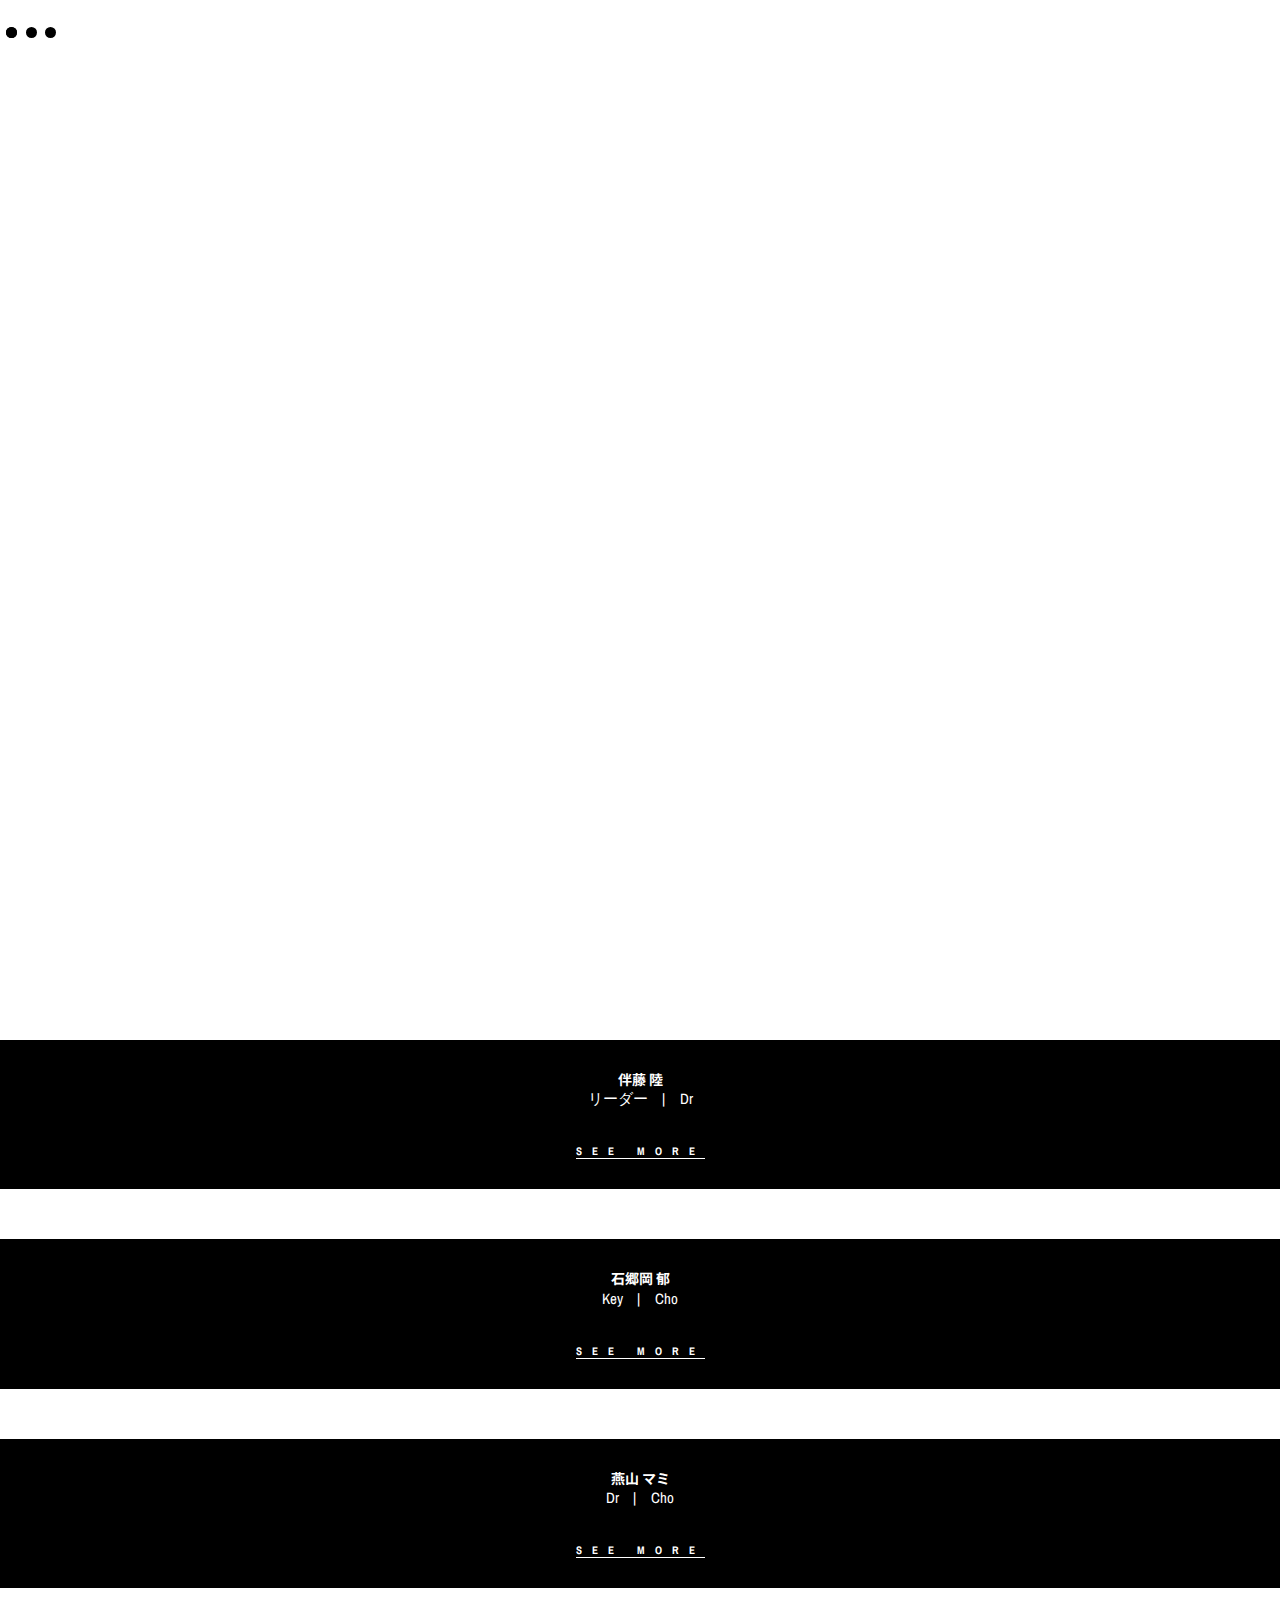
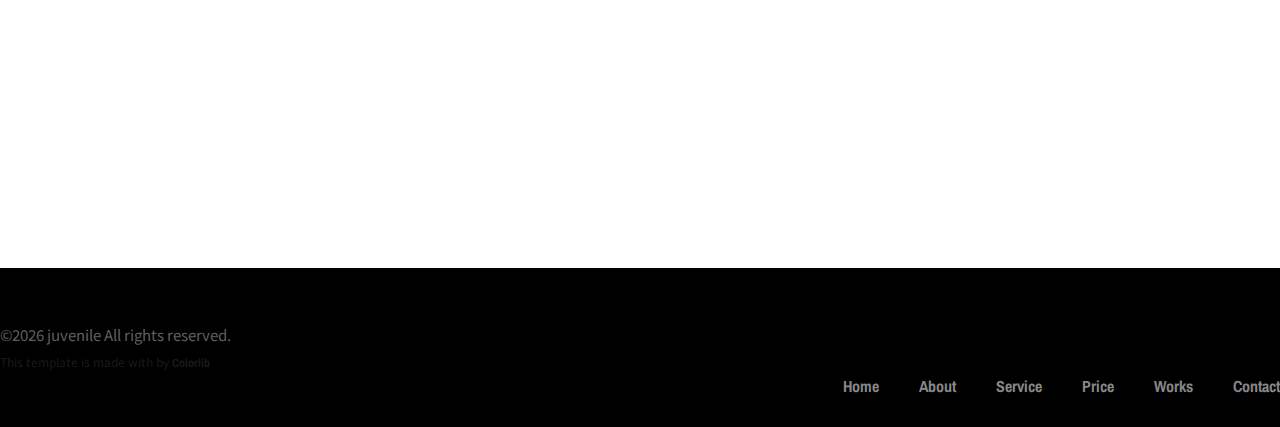
==== about.html @ bd886b93 "Add files via upload" ====
<!DOCTYPE html>
<html lang="en">

<head>
    <meta charset="UTF-8">
    <meta name="description" content="">
    <meta http-equiv="X-UA-Compatible" content="IE=edge">
    <meta name="viewport" content="width=device-width, initial-scale=1, shrink-to-fit=no">
    <!-- The above 4 meta tags *must* come first in the head; any other head content must come *after* these tags -->

    <!-- Title -->
    <title>juvenile - Recording support team</title>

    <!-- Favicon -->
    <link rel="icon" href="img/core-img/favicon.ico">

    <!-- Stylesheet -->
    <link rel="stylesheet" href="style.css">

</head>

<body>
    <!-- Preloader -->
    <div class="preloader d-flex align-items-center justify-content-center">
        <div class="lds-ellipsis">
            <div></div>
            <div></div>
            <div></div>
            <div></div>
        </div>
    </div>

    <!-- ##### Header Area Start ##### -->
    <header class="header-area">
        <!-- Navbar Area -->
        <div class="oneMusic-main-menu">
            <div class="classy-nav-container breakpoint-off">
                <div class="container">
                    <!-- Menu -->
                    <nav class="classy-navbar justify-content-between" id="oneMusicNav">

                        <!-- Nav brand -->
                        <a href="index.html" class="nav-brand"><img src="img/core-img/logo.png" alt=""></a>

                        <!-- Navbar Toggler -->
                        <div class="classy-navbar-toggler">
                            <span class="navbarToggler"><span></span><span></span><span></span></span>
                        </div>

                        <!-- Menu -->
                        <div class="classy-menu">

                            <!-- Close Button -->
                            <div class="classycloseIcon">
                                <div class="cross-wrap"><span class="top"></span><span class="bottom"></span></div>
                            </div>

                            <!-- Nav Start -->
                            <div class="classynav">
                                <ul>
                                    <li><a href="index.html">Home</a></li>
                                    <li><a href="about.html">About</a></li>
                                    <li><a href="service.html">Service</a></li>
                                    <li><a href="price.html">Price</a></li>
                                    <li><a href="work.html">Works</a></li>
                                    <li><a href="contact.html">Contact</a></li>
                                   <!--<li><a href="#">Pages</a>
                                       <ul class="dropdown">
                                            <li><a href="index.html">Home</a></li>
                                            <li><a href="albums-store.html">Albums</a></li>
                                            <li><a href="event.html">Events</a></li>
                                            <li><a href="blog.html">News</a></li>
                                            <li><a href="contact.html">Contact</a></li>
                                            <li><a href="elements.html">Elements</a></li>
                                            <li><a href="login.html">Login</a></li>
                                         </ul>  -->
                                </ul>


                            <!-- Nav End -->

                        </div>
                    </nav>
                </div>
            </div>
        </div>
    </header>
    <!-- ##### Header Area End ##### -->

    <!-- ##### Breadcumb Area Start ##### -->
    <section class="breadcumb-area bg-img bg-overlay" style="background-image: url(img/bg-img/breadcumb3.jpg);">
        <div class="bradcumbContent">
            <p>中の人たち</p>
            <h2>About</h2>
        </div>
    </section>
    <!-- ##### Breadcumb Area End ##### -->

    <!-- ##### Blog Area Start ##### -->
    <div class="blog-area section-padding-100">
        <div class="container">
            <div class="row">
                <div class="col-12">

                    <!-- Single Post Start -->
                    <div class="single-blog-post mb-100 wow fadeInUp" data-wow-delay="100ms">
                        <!-- Post Thumb -->
                        <div class="blog-post-thumb mt-30">
                          　<img src="img/bg-img/about.jpg" alt="">
                            <!-- Post Date -->
                            <div class="post-date">
                                <span>こんにちは！</span>
                                <span>僕たちがサポートします</span>
                            </div>
                        </div>

                        <!-- Blog Content -->
                        <div class="blog-content">
                            <!-- Post Title -->
                            <h4 class="post-title">僕たちがjuvenileです。</h4>
                            <!-- Post Excerpt -->
                            <p>リーダー・伴藤 陸 (ドラム)、石郷岡 郁 (<a href="https://twitter.com/thukinosaki"><u>語部</u></a>/キーボード等)、燕山 マミ (<a href="auroraowl.info"><u>Aurora Owl</u></a>/ドラム)、やーまん (レコーディングエンジニア)で構成されたレコーディングサポートチームです。</p>
                        </div>
                    </div>

                    </div>
                </div>
            </div>
        </div>
    </div>
    <!-- ##### Blog Area End ##### -->


    <!-- ##### Events Area Start ##### -->
    <section class="events-area section-padding-100">
        <div class="container">
            <div class="row">

                <!-- Single Event Area -->
                <div class="col-12 col-md-6 col-lg-4">
                    <div class="single-event-area mb-30">
                        <div class="event-thumbnail">
                            <img src="img/bg-img/e1.jpg" alt="">
                        </div>
                        <div class="event-text">
                            <h4>伴藤 陸</h4>
                            <div class="event-meta-data">
                                <a href="#" class="event-place">リーダー</a>
                                <a href="#" class="event-date">Dr</a>
                            </div>
                            <!-- 折り畳み展開ポインタ -->
                            <div onclick="obj=document.getElementById('open1').style; obj.display=(obj.display=='none')?'block':'none';">
                              <a style="cursor:pointer;" class="btn see-more-btn">See More</a>
                            </div>
                            <!--// 折り畳み展開ポインタ -->

                            <!-- 折り畳まれ部分 -->
                            <div id="open1" style="display:none;clear:both;">
                              <div class="gray"><br>riku<br>
                              <br>ここに文字が入ります。ここに文字が入ります。ここに文字が入ります。ここに文字が入ります。ここに文字が入ります。ここに文字が入ります。
                              </div>
                              <!--ここの部分が折りたたまれる＆展開される部分になります。
                              自由に記述してください。-->

                            </div>
                            <!--// 折り畳まれ部分 -->
                        </div>
                    </div>
                </div>

                <!-- Single Event Area -->
                <div class="col-12 col-md-6 col-lg-4">
                    <div class="single-event-area mb-30">
                        <div class="event-thumbnail">
                            <img src="img/bg-img/e2.jpg" alt="">
                        </div>
                        <div class="event-text">
                            <h4>石郷岡 郁</h4>
                            <div class="event-meta-data">
                                <a href="#" class="event-place">Key</a>
                                <a href="#" class="event-date">Cho</a>
                            </div>
                            <!-- 折り畳み展開ポインタ -->
                            <div onclick="obj=document.getElementById('open2').style; obj.display=(obj.display=='none')?'block':'none';">
                            <a style="cursor:pointer;" class="btn see-more-btn">See More</a>
                            </div>
                            <!--// 折り畳み展開ポインタ -->

                            <!-- 折り畳まれ部分 -->
                            <div id="open2" style="display:none;clear:both;">
                              <div class="gray"><br>kaoru<br>
                              <br>ここに文字が入ります。ここに文字が入ります。ここに文字が入ります。ここに文字が入ります。ここに文字が入ります。ここに文字が入ります。
                              </div>
                            <!--ここの部分が折りたたまれる＆展開される部分になります。
                            自由に記述してください。-->

                            </div>
                            <!--// 折り畳まれ部分 -->
                        </div>
                    </div>
                </div>

                <!-- Single Event Area -->
                <div class="col-12 col-md-6 col-lg-4">
                    <div class="single-event-area mb-30">
                        <div class="event-thumbnail">
                            <img src="img/bg-img/e3.jpg" alt="">
                        </div>
                        <div class="event-text">
                            <h4>燕山 マミ</h4>
                            <div class="event-meta-data">
                                <a href="#" class="event-place">Dr</a>
                                <a href="#" class="event-date">Cho</a>
                            </div>
                            <!-- 折り畳み展開ポインタ -->
                            <div onclick="obj=document.getElementById('open3').style; obj.display=(obj.display=='none')?'block':'none';">
                            <a style="cursor:pointer;" class="btn see-more-btn">See More</a>
                            </div>
                            <!--// 折り畳み展開ポインタ -->

                            <!-- 折り畳まれ部分 -->
                            <div id="open3" style="display:none;clear:both;">
                              <div class="gray"><br>mami<br>
                              <br>ここに文字が入ります。ここに文字が入ります。ここに文字が入ります。ここに文字が入ります。ここに文字が入ります。ここに文字が入ります。
                              </div>
                            <!--ここの部分が折りたたまれる＆展開される部分になります。
                            自由に記述してください。-->

                            </div>
                            <!--// 折り畳まれ部分 -->
                        </div>
                    </div>
                </div>




        </div>
    </section>
    <!-- ##### Events Area End ##### -->


<div class="margin"></div>


    <!-- ##### Contact Area Start ##### -->

    <!-- ##### Contact Area End ##### -->

    <!-- ##### Footer Area Start ##### -->
    <footer class="footer-area">
        <div class="container">
            <div class="row d-flex flex-wrap align-items-center">
                <div class="col-12 col-md-6">
                    <a href="#"><img src="img/core-img/logo.png" alt=""></a>
                    <p>&copy;<script>document.write(new Date().getFullYear());</script> juvenile All rights reserved.</p>
                    <p class="copywrite-text"><!-- Link back to Colorlib can't be removed. Template is licensed under CC BY 3.0. -->
This template is made with <i class="fa fa-heart-o" aria-hidden="true"></i> by <a href="https://colorlib.com" target="_blank">Colorlib</a>
<!-- Link back to Colorlib can't be removed. Template is licensed under CC BY 3.0. --></p>
                </div>

                <div class="col-12 col-md-6">
                    <div class="footer-nav">
                      <ul>
                          <li><a href="index.html">Home</a></li>
                          <li><a href="about.html">About</a></li>
                          <li><a href="service.html">Service</a></li>
                          <li><a href="price.html">Price</a></li>
                          <li><a href="work.html">Works</a></li>
                          <li><a href="contact.html">Contact</a></li>
                        </ul>
                    </div>
                </div>
            </div>
        </div>
    </footer>
    <!-- ##### Footer Area End ##### -->

    <!-- ##### All Javascript Script ##### -->
    <!-- jQuery-2.2.4 js -->
    <script src="js/jquery/jquery-2.2.4.min.js"></script>
    <!-- Popper js -->
    <script src="js/bootstrap/popper.min.js"></script>
    <!-- Bootstrap js -->
    <script src="js/bootstrap/bootstrap.min.js"></script>
    <!-- All Plugins js -->
    <script src="js/plugins/plugins.js"></script>
    <!-- Active js -->
    <script src="js/active.js"></script>
</body>

</html>
---- style.css ----
/* [Master Stylesheet - v1.0] */
/* :: 1.0 Import Fonts */
@import url("https://fonts.googleapis.com/css?family=Archivo+Narrow:400,400i,500,500i,600,600i,700,700i");
@import url('https://fonts.googleapis.com/css2?family=Noto+Sans:wght@700&display=swap');
@import url('https://fonts.googleapis.com/css2?family=Noto+Sans+JP:wght@700&display=swap');
/* :: 2.0 Import All CSS */
@import url(css/bootstrap.min.css);
@import url(css/classy-nav.css);
@import url(css/owl.carousel.min.css);
@import url(css/animate.css);
@import url(css/magnific-popup.css);
@import url(css/font-awesome.min.css);
@import url(css/audioplayer.css);
@import url(css/one-music-icon.css);
/* :: 3.0 Base CSS */
* {
  margin: 0;
  padding: 0; }

body {
  font-family: 'Noto Sans JP', sans-serif;
  font-size: 14px; }

h1,
h2,
h3,
h4,
h5,
h6 {
  font-family: 'Noto Sans JP', sans-serif;
  color: #000000;
  line-height: 1.3;
  font-weight: 700; }

p {
  font-family: 'Noto Sans JP', sans-serif;
  color: #5f5f5f;
  font-size: 15px;
  line-height: 2;
  font-weight: 400; }

a,
a:hover,
a:focus {
  -webkit-transition-duration: 500ms;
  transition-duration: 500ms;
  text-decoration: none;
  outline: 0 solid transparent;
  color: #000000;
  font-weight: 700;
  font-size: 16px;
  font-family: "Archivo Narrow", sans-serif; }

ul,
ol {
  margin: 0; }
  ul li,
  ol li {
    list-style: none; }

img {
  height: auto;
  max-width: 100%; }

.whitefont{
  color: #ffffff;
}

.gray{
  color: #a9a9a9;
}

.margin{
  margin: 150px;
}

/* :: 3.1.0 Spacing */
.mt-15 {
  margin-top: 15px !important; }

.mt-30 {
  margin-top: 30px !important; }

.mt-50 {
  margin-top: 50px !important; }

.mt-70 {
  margin-top: 70px !important; }

.mt-100 {
  margin-top: 100px !important; }

.mb-15 {
  margin-bottom: 15px !important; }

.mb-30 {
  margin-bottom: 30px !important; }

.mb-50 {
  margin-bottom: 50px !important; }

.mb-70 {
  margin-bottom: 70px !important; }

.mb-100 {
  margin-bottom: 100px !important; }

.ml-15 {
  margin-left: 15px !important; }

.ml-30 {
  margin-left: 30px !important; }

.ml-50 {
  margin-left: 50px !important; }

.mr-15 {
  margin-right: 15px !important; }

.mr-30 {
  margin-right: 30px !important; }

.mr-50 {
  margin-right: 50px !important; }

/* :: 3.2.0 Height */
.height-400 {
  height: 400px !important; }

.height-500 {
  height: 500px !important; }

.height-600 {
  height: 600px !important; }

.height-700 {
  height: 700px !important; }

.height-800 {
  height: 800px !important; }

/* :: 3.3.0 Section Padding */
.section-padding-100 {
  padding-top: 100px;
  padding-bottom: 100px; }

.section-padding-100-0 {
  padding-top: 100px;
  padding-bottom: 0; }

.section-padding-0-100 {
  padding-top: 0;
  padding-bottom: 100px; }

.section-padding-100-70 {
  padding-top: 100px;
  padding-bottom: 70px; }

/* :: 3.4.0 Section Heading */
.section-heading {
  position: relative;
  z-index: 1;
  margin-bottom: 100px;
  text-align: center; }
  .section-heading p {
    color: #5f5f5f;
    font-size: 14px;
    margin-bottom: 5px;
    font-family: 'Noto Sans JP', sans-serif; }
  .section-heading h2 {
    font-size: 18px;
    font-family: 'Noto Sans JP', sans-serif;
    text-transform: uppercase;
    letter-spacing: 10px;
    margin-bottom: 0; }
    @media only screen and (max-width: 767px) {
      .section-heading h2 {
        letter-spacing: 5px; } }
  .section-heading.white h2 {
    color: #fff; }
  .section-heading.style-2 p {
    font-size: 16px; }
  .section-heading.style-2 h2 {
    font-size: 30px; }
    @media only screen and (max-width: 767px) {
      .section-heading.style-2 h2 {
        font-size: 24px; } }

/* :: 3.5.0 Preloader */
.preloader {
  background-color: #ffffff;
  width: 100%;
  height: 100%;
  position: fixed;
  top: 0;
  left: 0;
  right: 0;
  z-index: 99999; }
  .preloader .lds-ellipsis {
    display: inline-block;
    position: relative;
    width: 64px;
    height: 64px; }
    .preloader .lds-ellipsis div {
      position: absolute;
      top: 27px;
      width: 11px;
      height: 11px;
      border-radius: 50%;
      background: #000000;
      animation-timing-function: cubic-bezier(0, 1, 1, 0); }
      .preloader .lds-ellipsis div:nth-child(1) {
        left: 6px;
        -webkit-animation: lds-ellipsis1 0.6s infinite;
        animation: lds-ellipsis1 0.6s infinite; }
      .preloader .lds-ellipsis div:nth-child(2) {
        left: 6px;
        -webkit-animation: lds-ellipsis2 0.6s infinite;
        animation: lds-ellipsis2 0.6s infinite; }
      .preloader .lds-ellipsis div:nth-child(3) {
        left: 26px;
        -webkit-animation: lds-ellipsis2 0.6s infinite;
        animation: lds-ellipsis2 0.6s infinite; }
      .preloader .lds-ellipsis div:nth-child(4) {
        left: 45px;
        -webkit-animation: lds-ellipsis3 0.6s infinite;
        animation: lds-ellipsis3 0.6s infinite; }

@-webkit-keyframes lds-ellipsis1 {
  0% {
    -webkit-transform: scale(0);
    transform: scale(0); }
  100% {
    -webkit-transform: scale(1);
    transform: scale(1); } }
@keyframes lds-ellipsis1 {
  0% {
    -webkit-transform: scale(0);
    transform: scale(0); }
  100% {
    -webkit-transform: scale(1);
    transform: scale(1); } }
@-webkit-keyframes lds-ellipsis3 {
  0% {
    -webkit-transform: scale(1);
    transform: scale(1); }
  100% {
    -webkit-transform: scale(0);
    transform: scale(0); } }
@keyframes lds-ellipsis3 {
  0% {
    -webkit-transform: scale(1);
    transform: scale(1); }
  100% {
    -webkit-transform: scale(0);
    transform: scale(0); } }
@-webkit-keyframes lds-ellipsis2 {
  0% {
    -webkit-transform: translate(0, 0);
    transform: translate(0, 0); }
  100% {
    -webkit-transform: translate(19px, 0);
    transform: translate(19px, 0); } }
@keyframes lds-ellipsis2 {
  0% {
    -webkit-transform: translate(0, 0);
    transform: translate(0, 0); }
  100% {
    -webkit-transform: translate(19px, 0);
    transform: translate(19px, 0); } }
/* :: 3.6.0 Miscellaneous */
.bg-img {
  background-position: center center;
  background-size: cover;
  background-repeat: no-repeat; }

.bg-white {
  background-color: #ffffff !important; }

.bg-dark {
  background-color: #000000 !important; }

.bg-transparent {
  background-color: transparent !important; }

.bg-gray {
  background-color: #f5f9fa; }

.font-bold {
  font-weight: 700; }

.font-light {
  font-weight: 300; }

.bg-overlay {
  position: relative;
  z-index: 2;
  background-position: center center;
  background-size: cover; }
  .bg-overlay::after {
    background-color: rgba(0, 0, 0, 0.65);
    position: absolute;
    z-index: -1;
    top: 0;
    left: 0;
    width: 100%;
    height: 100%;
    content: ""; }

.bg-fixed {
  background-attachment: fixed !important; }

/* :: 3.7.0 ScrollUp */
#scrollUp {
  background-color: #000000;
  border-radius: 0;
  bottom: 50px;
  box-shadow: 0 2px 6px 0 rgba(0, 0, 0, 0.3);
  color: #ffffff;
  font-size: 24px;
  height: 40px;
  line-height: 40px;
  right: 50px;
  text-align: center;
  width: 40px;
  -webkit-transition-duration: 500ms;
  transition-duration: 500ms;
  box-shadow: 0 1px 5px 2px rgba(0, 0, 0, 0.15); }
  @media only screen and (max-width: 767px) {
    #scrollUp {
      right: 30px;
      bottom: 30px; } }
  #scrollUp:hover {
    background-color: #fff;
    color: #232323; }

/* :: 3.8.0 oneMusic Button */
.oneMusic-btn {
  background-color: #fff;
  -webkit-transition-duration: 500ms;
  transition-duration: 500ms;
  position: relative;
  z-index: 1;
  display: inline-block;
  min-width: 212px;
  height: 49px;
  color: #000;
  border: 1px solid #000;
  border-radius: 0;
  padding: 0 30px;
  font-size: 16px;
  line-height: 47px;
  font-weight: 700;
  text-transform: capitalize; }
  .oneMusic-btn i {
    margin-left: 5px; }
  .oneMusic-btn:hover, .oneMusic-btn:focus {
    font-size: 16px;
    font-weight: 700;
    background-color: #000000;
    color: #fff; }
  .oneMusic-btn.btn-2 {
    background-color: #000000;
    color: #fff; }
    .oneMusic-btn.btn-2:hover, .oneMusic-btn.btn-2:focus {
      background-color: #fff;
      color: #232323; }

      /* :: 4.0 Header Area CSS */
      .header-area {
        position: absolute;
        z-index: 1000;
        width: 100%;
        top: 20px;
        left: 0;
        z-index: 1000; }
        .header-area .oneMusic-main-menu {
          position: relative;
          width: 100%;
          height: 85px;
          background-color: transparent; }
          @media only screen and (max-width: 767px) {
            .header-area .oneMusic-main-menu {
              height: 70px; } }
          .header-area .oneMusic-main-menu .classy-nav-container {
            background-color: transparent; }
          .header-area .oneMusic-main-menu .classy-navbar {
            background-color: transparent;
            height: 85px;
            padding: 0; }
            @media only screen and (max-width: 767px) {
              .header-area .oneMusic-main-menu .classy-navbar {
                height: 70px; } }
            .header-area .oneMusic-main-menu .classy-navbar .classynav ul li a {
              font-weight: 700;
              text-transform: capitalize;
              color: #ffffff;
              font-size: 16px; }
              .header-area .oneMusic-main-menu .classy-navbar .classynav ul li a:hover, .header-area .oneMusic-main-menu .classy-navbar .classynav ul li a:focus {
                color: rgba(255, 255, 255, 0.7); }
              @media only screen and (min-width: 768px) and (max-width: 991px) {
                .header-area .oneMusic-main-menu .classy-navbar .classynav ul li a {
                  background-color: #000000;
                  border-bottom-color: rgba(255, 255, 255, 0.1); } }
              @media only screen and (max-width: 767px) {
                .header-area .oneMusic-main-menu .classy-navbar .classynav ul li a {
                  background-color: #000000;
                  border-bottom-color: rgba(255, 255, 255, 0.1); } }
            .header-area .oneMusic-main-menu .classy-navbar .classynav ul li.megamenu-item > a::after,
            .header-area .oneMusic-main-menu .classy-navbar .classynav ul li.has-down > a::after {
              color: #ffffff; }
            .header-area .oneMusic-main-menu .classy-navbar .classynav ul li.megamenu-item ul li > a::after,
            .header-area .oneMusic-main-menu .classy-navbar .classynav ul li.has-down ul li > a::after {
              color: #232323; }
              @media only screen and (max-width: 767px) {
                .header-area .oneMusic-main-menu .classy-navbar .classynav ul li.megamenu-item ul li > a::after,
                .header-area .oneMusic-main-menu .classy-navbar .classynav ul li.has-down ul li > a::after {
                  color: #ffffff; } }
            .header-area .oneMusic-main-menu .classy-navbar .classynav ul li ul li a {
              color: #232323; }
              .header-area .oneMusic-main-menu .classy-navbar .classynav ul li ul li a:hover, .header-area .oneMusic-main-menu .classy-navbar .classynav ul li ul li a:focus {
                color: #888888; }
              @media only screen and (min-width: 992px) and (max-width: 1199px) {
                .header-area .oneMusic-main-menu .classy-navbar .classynav ul li ul li a {
                  padding: 0 15px; } }
              @media only screen and (min-width: 768px) and (max-width: 991px) {
                .header-area .oneMusic-main-menu .classy-navbar .classynav ul li ul li a {
                  color: #ffffff;
                  padding: 0 30px;
                  border-bottom-color: rgba(255, 255, 255, 0.1); } }
              @media only screen and (max-width: 767px) {
                .header-area .oneMusic-main-menu .classy-navbar .classynav ul li ul li a {
                  color: #ffffff;
                  padding: 0 30px;
                  border-bottom-color: rgba(255, 255, 255, 0.1) !important; } }
            .header-area .oneMusic-main-menu .classy-navbar .classynav ul li .dropdown li .dropdown li .dropdown li a {
              border-bottom: 1px solid rgba(242, 244, 248, 0.7); }
              @media only screen and (min-width: 768px) and (max-width: 991px) {
                .header-area .oneMusic-main-menu .classy-navbar .classynav ul li .dropdown li .dropdown li .dropdown li a {
                  border-bottom-color: rgba(255, 255, 255, 0.1) !important; } }
              @media only screen and (max-width: 767px) {
                .header-area .oneMusic-main-menu .classy-navbar .classynav ul li .dropdown li .dropdown li .dropdown li a {
                  border-bottom-color: rgba(255, 255, 255, 0.1) !important; } }
          .header-area .oneMusic-main-menu .login-register-cart-button {
            position: relative;
            z-index: 1;
            margin-left: 100px; }
            @media only screen and (min-width: 768px) and (max-width: 991px) {
              .header-area .oneMusic-main-menu .login-register-cart-button {
                margin-left: 12px;
                margin-top: 15px; } }
            @media only screen and (max-width: 767px) {
              .header-area .oneMusic-main-menu .login-register-cart-button {
                margin-left: 12px;
                margin-top: 15px; } }
            .header-area .oneMusic-main-menu .login-register-cart-button .login-register-btn {
              position: relative;
              z-index: 10; }
              .header-area .oneMusic-main-menu .login-register-cart-button .login-register-btn a {
                -webkit-transition-duration: 500ms;
                transition-duration: 500ms;
                margin-bottom: 0;
                color: #fff;
                font-weight: 700;
                font-size: 16px;
                cursor: pointer;
                line-height: 1; }
                .header-area .oneMusic-main-menu .login-register-cart-button .login-register-btn a:hover, .header-area .oneMusic-main-menu .login-register-cart-button .login-register-btn a:focus {
                  color: rgba(255, 255, 255, 0.7); }
            .header-area .oneMusic-main-menu .login-register-cart-button .cart-btn {
              position: relative;
              z-index: 10; }
              .header-area .oneMusic-main-menu .login-register-cart-button .cart-btn p {
                -webkit-transition-duration: 500ms;
                transition-duration: 500ms;
                margin-bottom: 0;
                color: #fff;
                font-size: 18px;
                cursor: pointer;
                line-height: 1; }
                .header-area .oneMusic-main-menu .login-register-cart-button .cart-btn p:hover, .header-area .oneMusic-main-menu .login-register-cart-button .cart-btn p:focus {
                  color: rgba(255, 255, 255, 0.7); }
                .header-area .oneMusic-main-menu .login-register-cart-button .cart-btn p .quantity {
                  width: 15px;
                  height: 15px;
                  border: 1px solid #fff;
                  background-color: #232323;
                  color: #fff;
                  display: block;
                  position: absolute;
                  bottom: -5px;
                  left: -10px;
                  z-index: 10;
                  font-size: 9px;
                  font-weight: 400;
                  border-radius: 50%;
                  line-height: 13px;
                  text-align: center; }
        .header-area .is-sticky .oneMusic-main-menu {
          position: fixed;
          width: 100%;
          height: 85px;
          top: 0;
          left: 0;
          z-index: 9999;
          background-color: #000000;
          box-shadow: 0 5px 50px 15px rgba(0, 0, 0, 0.2); }
          @media only screen and (max-width: 767px) {
            .header-area .is-sticky .oneMusic-main-menu {
              height: 70px; } }

      .classy-navbar .nav-brand {
        max-width: 130px; }

      @media only screen and (min-width: 768px) and (max-width: 991px) {
        .breakpoint-on .classy-navbar .classy-menu {
          background-color: #000000; } }
      @media only screen and (max-width: 767px) {
        .breakpoint-on .classy-navbar .classy-menu {
          background-color: #000000; } }

      @media only screen and (min-width: 768px) and (max-width: 991px) {
        .classynav ul li .megamenu .single-mega.cn-col-4 {
          padding: 0; } }
      @media only screen and (max-width: 767px) {
        .classynav ul li .megamenu .single-mega.cn-col-4 {
          padding: 0; } }

      .classycloseIcon .cross-wrap span {
        background: #ffffff; }


/* :: 5.0 Hero Slides Area */
.hero-area,
.hero-slides {
  position: relative;
  z-index: 1; }

.single-hero-slide {
  width: 100%;
  height: 950px;
  position: relative;
  z-index: 1;
  padding: 0 30px;
  overflow: hidden; }
  @media only screen and (min-width: 992px) and (max-width: 1199px) {
    .single-hero-slide {
      height: 700px; } }
  @media only screen and (min-width: 768px) and (max-width: 991px) {
    .single-hero-slide {
      height: 650px; } }
  @media only screen and (max-width: 767px) {
    .single-hero-slide {
      height: 500px; } }
  .single-hero-slide::after {
    position: absolute;
    width: 100%;
    height: 100%;
    z-index: -5;
    top: 0;
    left: 0;
    background-color: rgba(0, 0, 0, 0.35);
    content: ''; }
  .single-hero-slide .slide-img {
    position: absolute;
    width: 100%;
    height: 100%;
    z-index: -10;
    left: 0;
    right: 0;
    top: 0;
    bottom: 0; }
  .single-hero-slide .hero-slides-content {
    display: inline-block;
    width: 100%; }
    .single-hero-slide .hero-slides-content h6 {
      font-size: 18px;
      color: #fff;
      letter-spacing: 20px;
      text-transform: uppercase;
      margin-bottom: 20px;
      display: block; }
      @media only screen and (max-width: 767px) {
        .single-hero-slide .hero-slides-content h6 {
          letter-spacing: 5px; } }
    .single-hero-slide .hero-slides-content h2 {
      position: relative;
      z-index: 1;
      font-size: 60px;
      color: #ffffff;
      margin-bottom: 0;
      font-weight: 400;
      display: block;
      text-transform: capitalize;
      letter-spacing: 30px;
      overflow: hidden; }
      .single-hero-slide .hero-slides-content h2 span {
        position: absolute;
        top: 0;
        width: 100%;
        height: 100%;
        left: 0;
        color: rgba(255, 255, 255, 0.15);
        -webkit-animation: textsonar 6s linear infinite;
        animation: textsonar 6s linear infinite; }
      @media only screen and (min-width: 768px) and (max-width: 991px) {
        .single-hero-slide .hero-slides-content h2 {
          letter-spacing: 15px;
          font-size: 42px; } }
      @media only screen and (max-width: 767px) {
        .single-hero-slide .hero-slides-content h2 {
          letter-spacing: 5px;
          font-size: 30px; } }
    .single-hero-slide .hero-slides-content .btn {
      border: 1px solid #fff;
      background-color: transparent;
      color: #fff; }
      .single-hero-slide .hero-slides-content .btn:hover, .single-hero-slide .hero-slides-content .btn:focus {
        background-color: #fff;
        color: #000000; }

@-webkit-keyframes textsonar {
  0% {
    -webkit-transform: scaleX(1);
    transform: scaleX(1); }
  50% {
    -webkit-transform: scaleX(1.15);
    transform: scaleX(1.15); }
  100% {
    -webkit-transform: scaleX(1);
    transform: scaleX(1); } }
@keyframes textsonar {
  0% {
    -webkit-transform: scaleX(1);
    transform: scaleX(1); }
  50% {
    -webkit-transform: scaleX(1.15);
    transform: scaleX(1.15); }
  100% {
    -webkit-transform: scaleX(1);
    transform: scaleX(1); } }
.single-hero-slide .slide-img {
  -webkit-animation: slide 12s linear infinite;
  animation: slide 12s linear infinite; }

@-webkit-keyframes slide {
  0% {
    -webkit-transform: scale(1);
    transform: scale(1); }
  50% {
    -webkit-transform: scale(1.2);
    transform: scale(1.2); }
  100% {
    -webkit-transform: scale(1);
    transform: scale(1); } }
@keyframes slide {
  0% {
    -webkit-transform: scale(1);
    transform: scale(1); }
  50% {
    -webkit-transform: scale(1.2);
    transform: scale(1.2); }
  100% {
    -webkit-transform: scale(1);
    transform: scale(1); } }
/* :: 6.0 Buy Now Area CSS */
.oneMusic-buy-now-area.has-fluid {
  padding-left: 4%;
  padding-right: 4%;
  position: relative;
  z-index: 1; }

/* :: 7.0 Events Area CSS */
.single-event-area {
  position: relative;
  z-index: 1;
  -webkit-transition-duration: 500ms;
  transition-duration: 500ms; }
  .single-event-area img {
    width: 100%; }
  .single-event-area .event-text {
    text-align: center;
    position: relative;
    z-index: 1;
    padding: 30px 15px;
    background-color: #000;
    -webkit-transition-duration: 500ms;
    transition-duration: 500ms; }
    .single-event-area .event-text h4 {
      color: #fff;
      text-transform: uppercase;
      -webkit-transition-duration: 500ms;
      transition-duration: 500ms; }
    .single-event-area .event-text .event-meta-data {
      position: relative;
      margin-bottom: 30px; }
      .single-event-area .event-text .event-meta-data a {
        -webkit-transition-duration: 500ms;
        transition-duration: 500ms;
        position: relative;
        z-index: 1;
        color: #fff;
        font-size: 15px;
        font-weight: 400;
        display: inline-block;
        padding-right: 29px; }
        .single-event-area .event-text .event-meta-data a:first-child::after {
          position: absolute;
          content: '|';
          top: 0;
          right: 12px;
          z-index: 1; }
        .single-event-area .event-text .event-meta-data a:last-child {
          padding-right: 0; }
    .single-event-area .event-text .see-more-btn {
      font-size: 11px;
      color: #fff;
      text-transform: uppercase;
      letter-spacing: 10px;
      border-bottom: 1px solid #fff;
      padding-left: 0;
      padding-right: 0;
      border-radius: 0; }
      .single-event-area .event-text .see-more-btn:hover, .single-event-area .event-text .see-more-btn:focus {
        font-weight: 400; }
  .single-event-area:hover, .single-event-area:focus {
    box-shadow: 0 5px 80px 0 rgba(0, 0, 0, 0.2); }
    .single-event-area:hover .event-text, .single-event-area:focus .event-text {
      background-color: #f5f9fa; }
      .single-event-area:hover .event-text h4,
      .single-event-area:hover .event-text .event-meta-data a, .single-event-area:focus .event-text h4,
      .single-event-area:focus .event-text .event-meta-data a {
        color: #000000; }
      .single-event-area:hover .event-text .see-more-btn, .single-event-area:focus .event-text .see-more-btn {
        border-bottom-color: #000000;
        color: #000000; }

/* :: 8.0 Newsletter Area CSS */
.newsletter-area {
  position: relative;
  z-index: 1;
  border: 1px solid #000000;
  padding: 45px; }
  .newsletter-area .newsletter-form {
    position: relative;
    z-index: 1; }
    .newsletter-area .newsletter-form input {
      width: 100%;
      height: 40px;
      font-size: 14px;
      color: #b3b3b3;
      font-style: italic;
      border: none;
      border-bottom: 1px solid #d6d6d6;
      margin-bottom: 30px;
      display: block; }

.testimonials-area {
  position: relative;
  z-index: 1;
  padding: 45px; }
  .testimonials-area .testimonials-slide {
    position: relative;
    z-index: 1; }
    .testimonials-area .testimonials-slide .single-slide p {
      font-size: 15px;
      color: #fff;
      font-style: italic; }
    .testimonials-area .testimonials-slide .single-slide .testimonial-info {
      margin-top: 30px;
      display: block; }
      .testimonials-area .testimonials-slide .single-slide .testimonial-info .testimonial-thumb {
        width: 44px;
        height: 44px;
        border-radius: 50%;
        margin-right: 15px; }
        .testimonials-area .testimonials-slide .single-slide .testimonial-info .testimonial-thumb img {
          border-radius: 50%; }
      .testimonials-area .testimonials-slide .single-slide .testimonial-info p {
        font-style: normal;
        font-size: 15px;
        color: #fff;
        margin-bottom: 0; }

/* :: 9.0 Album Catagory Area CSS */
.featured-artist-area {
  position: relative;
  z-index: 1; }

.featured-artist-content {
  position: relative;
  z-index: 1; }
  @media only screen and (max-width: 767px) {
    .featured-artist-content {
      margin-top: 50px; } }
  .featured-artist-content p {
    color: #fff; }

.browse-by-catagories {
  position: relative;
  z-index: 1; }
  .browse-by-catagories a {
    display: inline-block;
    background-color: #f4f4f4;
    border: 2px solid transparent;
    padding: 6px 9px;
    font-size: 15px;
    margin-right: 5px; }
    @media only screen and (min-width: 992px) and (max-width: 1199px) {
      .browse-by-catagories a {
        padding: 4px 7px;
        font-size: 14px;
        margin-right: 4px; } }
    @media only screen and (min-width: 768px) and (max-width: 991px) {
      .browse-by-catagories a {
        padding: 4px 7px;
        font-size: 14px;
        margin-right: 5px;
        margin-bottom: 5px; } }
    @media only screen and (max-width: 767px) {
      .browse-by-catagories a {
        padding: 2px 5px;
        font-size: 13px;
        margin-right: 5px;
        margin-bottom: 5px; } }
    .browse-by-catagories a:hover, .browse-by-catagories a:focus, .browse-by-catagories a.active {
      border: 2px solid #000000; }
    .browse-by-catagories a:first-child {
      border-color: transparent;
      background-color: transparent; }

.single-album {
  position: relative;
  z-index: 1;
  -webkit-transition-duration: 500ms;
  transition-duration: 500ms;
  margin-bottom: 30px; }
  .single-album img {
    width: 100%; }
  .single-album .album-info {
    position: relative;
    z-index: 1;
    text-align: center;
    padding-top: 15px;
    padding-bottom: 15px; }
    .single-album .album-info h5 {
      font-size: 18px;
      margin-bottom: 0;
      text-transform: uppercase; }
    .single-album .album-info p {
      margin-bottom: 0; }
  .single-album:hover, .single-album:focus {
    box-shadow: 0 5px 70px 0 rgba(0, 0, 0, 0.15); }

.single-album-area {
  position: relative;
  z-index: 1;
  -webkit-transition-duration: 500ms;
  transition-duration: 500ms;
  margin-bottom: 30px; }
  .single-album-area .album-thumb {
    position: relative;
    z-index: 1; }
    .single-album-area .album-thumb .album-price p {
      position: absolute;
      top: 15px;
      left: 15px;
      background-color: #fff;
      margin-bottom: 0;
      line-height: 1;
      padding: 5px 15px;
      border-radius: 15px;
      z-index: 20; }
    .single-album-area .album-thumb .play-icon a {
      color: #fff;
      font-size: 50px;
      position: absolute;
      top: 50%;
      left: 50%;
      line-height: 1;
      -webkit-transform: translate(-50%, -50%);
      transform: translate(-50%, -50%); }
  .single-album-area img {
    width: 100%; }
  .single-album-area .album-info {
    display: block;
    position: relative;
    z-index: 1;
    padding-top: 15px;
    padding-bottom: 15px; }
    .single-album-area .album-info h5 {
      font-size: 18px;
      margin-bottom: 0;
      text-transform: uppercase; }
    .single-album-area .album-info p {
      margin-bottom: 0; }

.albums-slideshow {
  position: relative;
  z-index: 1; }
  .albums-slideshow .single-album {
    -webkit-transition-duration: 500ms;
    transition-duration: 500ms;
    margin-bottom: 0;
    border: 1px solid transparent; }
    .albums-slideshow .single-album:hover, .albums-slideshow .single-album:focus {
      border: 1px solid #000000;
      box-shadow: none;
      background-color: #f5f9fa; }
  .albums-slideshow .owl-prev,
  .albums-slideshow .owl-next {
    -webkit-transition-duration: 500ms;
    transition-duration: 500ms;
    background-color: #fff;
    position: absolute;
    width: 50px;
    height: 50px;
    border: 1px solid #000000;
    top: 50%;
    left: -25px;
    margin-top: -50px;
    z-index: 50;
    text-align: center;
    line-height: 48px;
    opacity: 0;
    visibility: hidden; }
    @media only screen and (max-width: 767px) {
      .albums-slideshow .owl-prev,
      .albums-slideshow .owl-next {
        left: 0; } }
    .albums-slideshow .owl-prev:hover, .albums-slideshow .owl-prev:focus,
    .albums-slideshow .owl-next:hover,
    .albums-slideshow .owl-next:focus {
      background-color: #000000;
      color: #fff; }
  .albums-slideshow .owl-next {
    left: auto;
    right: -25px; }
    @media only screen and (max-width: 767px) {
      .albums-slideshow .owl-next {
        right: 0; } }
  .albums-slideshow:hover .owl-prev,
  .albums-slideshow:hover .owl-next {
    opacity: 1;
    visibility: visible; }

/* :: 10.0 Songs Area CSS */
.single-song-area {
  position: relative;
  z-index: 1; }
  .single-song-area .song-thumbnail {
    position: relative;
    z-index: 1;
    -webkit-box-flex: 0;
    -ms-flex: 0 0 135px;
    flex: 0 0 135px;
    max-width: 135px;
    width: 135px;
    margin-right: 50px; }
    .single-song-area .song-thumbnail img {
      width: 100%; }
    @media only screen and (max-width: 767px) {
      .single-song-area .song-thumbnail {
        margin-right: 0;
        -webkit-box-flex: 0;
        -ms-flex: 0 0 100%;
        flex: 0 0 100%;
        max-width: 100%;
        width: 100%; } }
  .single-song-area .song-play-area {
    position: relative;
    z-index: 1;
    -webkit-box-flex: 0;
    -ms-flex: 0 0 calc(100% - 185px);
    flex: 0 0 calc(100% - 185px);
    max-width: calc(100% - 185px);
    width: calc(100% - 185px);
    background-color: #262626;
    padding: 15px 30px 20px; }
    @media only screen and (max-width: 767px) {
      .single-song-area .song-play-area {
        -webkit-box-flex: 0;
        -ms-flex: 0 0 100%;
        flex: 0 0 100%;
        max-width: 100%;
        width: 100%; } }
    .single-song-area .song-play-area .song-name p {
      color: #b8b8b8;
      margin-bottom: 5px; }
    .single-song-area .song-play-area .audioplayer {
      margin: 0;
      padding: 0;
      width: 100%;
      height: auto;
      align-items: center;
      border: none;
      border-radius: 0;
      background: transparent; }
    .single-song-area .song-play-area .audioplayer-playing .audioplayer-playpause,
    .single-song-area .song-play-area .audioplayer:not(.audioplayer-playing) .audioplayer-playpause:hover,
    .single-song-area .song-play-area .audioplayer:not(.audioplayer-playing) .audioplayer-playpause {
      background: #fff; }
    .single-song-area .song-play-area .audioplayer-time {
      font-size: 14px;
      color: #fff; }

.song-play-area {
  position: relative;
  z-index: 1;
  width: 100%;
  background-color: #262626;
  padding: 15px 30px 20px;
  border: 1px solid #363636; }
  .song-play-area .song-name p {
    color: #b8b8b8;
    margin-bottom: 5px; }
  .song-play-area .audioplayer {
    margin: 0;
    padding: 0;
    width: 100%;
    height: auto;
    align-items: center;
    border: none;
    border-radius: 0;
    background: transparent; }
  .song-play-area .audioplayer-playing .audioplayer-playpause,
  .song-play-area .audioplayer:not(.audioplayer-playing) .audioplayer-playpause:hover,
  .song-play-area .audioplayer:not(.audioplayer-playing) .audioplayer-playpause {
    background: #fff; }
  .song-play-area .audioplayer-time {
    font-size: 14px;
    color: #fff; }

/* :: 11.0 Miscellaneous Area CSS */
.weeks-top-area {
  position: relative;
  z-index: 1;
  padding: 45px 30px;
  -webkit-transition-duration: 500ms;
  transition-duration: 500ms;
  border: 1px solid transparent; }
  .weeks-top-area .single-top-item {
    position: relative;
    z-index: 1;
    margin-bottom: 21px; }
    .weeks-top-area .single-top-item:last-child {
      margin-bottom: 0; }
    .weeks-top-area .single-top-item .thumbnail {
      -webkit-box-flex: 0;
      -ms-flex: 0 0 73px;
      flex: 0 0 73px;
      max-width: 73px;
      width: 73px;
      margin-right: 20px; }
    .weeks-top-area .single-top-item .content- h6 {
      text-transform: uppercase;
      margin-bottom: 0; }
    .weeks-top-area .single-top-item .content- p {
      font-size: 14px;
      margin-bottom: 0; }
  .weeks-top-area:hover, .weeks-top-area:focus {
    background-color: #f5f9fa;
    border-color: #d8d8d8; }

.popular-artists-area {
  position: relative;
  z-index: 1;
  padding: 45px 30px;
  -webkit-transition-duration: 500ms;
  transition-duration: 500ms;
  border: 1px solid #d8d8d8;
  background-color: #f5f9fa; }
  .popular-artists-area .single-artists {
    position: relative;
    z-index: 1;
    margin-bottom: 17px; }
    .popular-artists-area .single-artists:last-child {
      margin-bottom: 0; }
    .popular-artists-area .single-artists .thumbnail {
      -webkit-box-flex: 0;
      -ms-flex: 0 0 63px;
      flex: 0 0 63px;
      max-width: 63px;
      width: 63px;
      margin-right: 20px;
      border-radius: 50%; }
      .popular-artists-area .single-artists .thumbnail img {
        border-radius: 50%; }
    .popular-artists-area .single-artists .content- p {
      font-size: 16px;
      margin-bottom: 0; }

.new-hits-area {
  position: relative;
  z-index: 1;
  padding: 45px 30px;
  -webkit-transition-duration: 500ms;
  transition-duration: 500ms;
  border: 1px solid #d8d8d8;
  background-color: #f5f9fa; }
  .new-hits-area .single-new-item {
    position: relative;
    z-index: 1;
    border-bottom: 1px solid #d8d8d8;
    margin-bottom: 10px;
    padding-bottom: 10px; }
    .new-hits-area .single-new-item:last-child {
      margin-bottom: 0;
      border-bottom: none;
      padding-bottom: 0; }
    .new-hits-area .single-new-item .thumbnail {
      -webkit-box-flex: 0;
      -ms-flex: 0 0 73px;
      flex: 0 0 73px;
      max-width: 73px;
      width: 73px;
      margin-right: 20px; }
    .new-hits-area .single-new-item .content- h6 {
      text-transform: uppercase;
      margin-bottom: 0; }
    .new-hits-area .single-new-item .content- p {
      font-size: 14px;
      margin-bottom: 0; }
    .new-hits-area .single-new-item .audioplayer {
      margin: 0;
      padding: 0;
      width: auto;
      height: auto;
      border: none;
      border-radius: 0;
      background: transparent; }
    .new-hits-area .single-new-item .audioplayer-playing .audioplayer-playpause,
    .new-hits-area .single-new-item .audioplayer:not(.audioplayer-playing) .audioplayer-playpause:hover,
    .new-hits-area .single-new-item .audioplayer:not(.audioplayer-playing) .audioplayer-playpause {
      background: #d6d6d6; }
    .new-hits-area .single-new-item .audioplayer:not(.audioplayer-playing) .audioplayer-playpause a {
      border-left: 12px solid #fff; }
    .new-hits-area .single-new-item .audioplayer-time,
    .new-hits-area .single-new-item .audioplayer-volume,
    .new-hits-area .single-new-item .audioplayer-bar {
      display: none; }

/* :: 12.0 Login Area CSS */
.login-content {
  -webkit-transition-duration: 500ms;
  transition-duration: 500ms;
  position: relative;
  z-index: 1;
  background-color: #f5f9fa;
  border: 1px solid #d8d8d8;
  padding: 50px 100px;
  box-shadow: 0 2px 70px 0 rgba(0, 0, 0, 0.15);
  text-align: center; }
  @media only screen and (max-width: 767px) {
    .login-content {
      padding: 50px 30px; } }
  .login-content h3 {
    margin-bottom: 30px; }
  .login-content .form-group {
    text-align: left; }
  .login-content .form-control {
    width: 100%;
    height: 50px;
    border: 1px solid #000000;
    font-size: 12px;
    font-style: italic;
    padding: 0 20px;
    border-radius: 0; }
    .login-content .form-control:focus {
      box-shadow: none; }

/* :: 13.0 Services Area CSS */
.single-service-area .icon {
  -webkit-box-flex: 0;
  -ms-flex: 0 0 78px;
  flex: 0 0 78px;
  max-width: 78px;
  width: 78px;
  position: relative;
  z-index: 1;
  width: 78px;
  height: 78px;
  border: 1px solid #000000;
  text-align: center; }
  .single-service-area .icon span {
    line-height: 76px;
    font-size: 40px; }
.single-service-area .text {
  position: relative;
  z-index: 1;
  -webkit-box-flex: 0;
  -ms-flex: 0 0 calc(100% - 78px);
  flex: 0 0 calc(100% - 78px);
  max-width: calc(100% - 78px);
  width: calc(100% - 78px);
  padding-left: 30px; }

/* :: 14.0 Footer Area CSS */
.footer-area {
  position: relative;
  z-index: 1;
  background-color: #000000;
  padding: 30px 0; }
  @media only screen and (max-width: 767px) {
    .footer-area {
      text-align: center; } }
  .footer-area .copywrite-text {
    font-size: 12px;
    margin-bottom: 0;
    color: rgba(50, 50, 50, 0.54); }
    .footer-area .copywrite-text a {
      color: rgba(50, 50, 50, 0.54);
      font-size: 12px; }
      .footer-area .copywrite-text a:hover, .footer-area .copywrite-text a:focus {
        color: #242424; }
  .footer-area .footer-nav ul {
    display: -webkit-box;
    display: -ms-flexbox;
    display: flex;
    -webkit-box-align: center;
    -ms-flex-align: center;
    -ms-grid-row-align: center;
    align-items: center;
    -webkit-box-pack: end;
    -ms-flex-pack: end;
    justify-content: flex-end; }
    @media only screen and (max-width: 767px) {
      .footer-area .footer-nav ul {
        -webkit-box-pack: center;
        -ms-flex-pack: center;
        justify-content: center;
        margin-top: 30px; } }
  .footer-area .footer-nav li a {
    color: #898888;
    font-size: 16px;
    padding: 0 20px; }
    @media only screen and (min-width: 768px) and (max-width: 991px) {
      .footer-area .footer-nav li a {
        padding: 0 10px;
        font-size: 14px; } }
    @media only screen and (max-width: 767px) {
      .footer-area .footer-nav li a {
        padding: 0 10px;
        font-size: 14px; } }
    .footer-area .footer-nav li a:hover, .footer-area .footer-nav li a:focus {
      color: #fff; }
  .footer-area .footer-nav li:last-child a {
    padding-right: 0; }

/* :: 15.0 Breadcumb Area CSS */
.breadcumb-area {
  position: relative;
  z-index: 10;
  width: 100%;
  height: 385px; }
  @media only screen and (max-width: 767px) {
    .breadcumb-area {
      height: 270px; } }
  .breadcumb-area .bradcumbContent {
    position: absolute;
    background-color: #fff;
    width: 552px;
    bottom: 0;
    left: 50%;
    z-index: 100;
    text-align: center;
    padding-top: 40px;
    -webkit-transform: translateX(-50%);
    transform: translateX(-50%); }
    @media only screen and (max-width: 767px) {
      .breadcumb-area .bradcumbContent {
        width: calc(100% - 60px);
        padding-top: 30px; } }
    .breadcumb-area .bradcumbContent p {
      line-height: 1.5;
      font-size: 16px;
      color: #5f5f5f; }
    .breadcumb-area .bradcumbContent h2 {
      font-size: 30px;
      letter-spacing: 10px;
      text-transform: uppercase;
      line-height: 1;
      margin-bottom: 0; }
      @media only screen and (max-width: 767px) {
        .breadcumb-area .bradcumbContent h2 {
          font-size: 18px;
          letter-spacing: 5px; } }

/* :: 16.0 Blog Area CSS */
.single-blog-post {
  position: relative;
  z-index: 1; }
  .single-blog-post .blog-post-thumb {
    position: relative;
    z-index: 1; }
    .single-blog-post .blog-post-thumb .post-date {
      width: 300px;
      height: 90px;
      border: 1px solid #000000;
      text-align: center;
      background-color: #fff;
      position: absolute;
      z-index: 10;
      top: -30px;
      left: 30px;
      padding: 17px 0; }
      .single-blog-post .blog-post-thumb .post-date span {
        display: block;
        font-size: 14px;
        font-weight: 700;
        line-height: 1.3; }
        .single-blog-post .blog-post-thumb .post-date span:first-child {
          font-size: 24px; }
  .single-blog-post .blog-content {
    background-color: #f5f9fa;
    padding: 45px 40px;
    border: 1px solid #d8d8d8; }
    @media only screen and (max-width: 767px) {
      .single-blog-post .blog-content {
        padding: 30px 20px; } }
    .single-blog-post .blog-content .post-title {
      font-size: 24px;
      display: block; }
      @media only screen and (max-width: 767px) {
        .single-blog-post .blog-content .post-title {
          font-size: 20px; } }
      .single-blog-post .blog-content .post-title:hover, .single-blog-post .blog-content .post-title:focus {
        color: #232323; }
    .single-blog-post .blog-content .post-meta {
      position: relative;
      z-index: 1;
      margin-bottom: 10px; }
      .single-blog-post .blog-content .post-meta p {
        color: #8d8d8d;
        font-size: 13px;
        padding-right: 25px;
        position: relative;
        z-index: 1; }
        .single-blog-post .blog-content .post-meta p::after {
          content: '|';
          position: absolute;
          right: 12px;
          top: 0;
          z-index: 5; }
        .single-blog-post .blog-content .post-meta p:last-child::after {
          display: none; }
        .single-blog-post .blog-content .post-meta p a {
          color: #8d8d8d;
          font-size: 13px;
          margin-bottom: 0;
          font-weight: 400; }
          .single-blog-post .blog-content .post-meta p a:hover, .single-blog-post .blog-content .post-meta p a:focus {
            color: #000000; }
    .single-blog-post .blog-content p {
      margin-bottom: 0; }

.oneMusic-pagination-area .pagination .page-item .page-link {
  background-color: transparent;
  display: block;
  padding: 0;
  border: 1px solid transparent;
  color: #5f5f5f;
  font-size: 15px;
  font-weight: 400;
  width: 34px;
  height: 34px;
  line-height: 32px;
  text-align: center;
  margin-right: 10px; }
  .oneMusic-pagination-area .pagination .page-item .page-link:hover, .oneMusic-pagination-area .pagination .page-item .page-link:focus {
    color: #000000;
    border: 1px solid #000000; }
.oneMusic-pagination-area .pagination .page-item:first-child .page-link {
  margin-left: 0;
  border-top-left-radius: 0;
  border-bottom-left-radius: 0; }
.oneMusic-pagination-area .pagination .page-item:last-child .page-link {
  border-top-right-radius: 0;
  border-bottom-right-radius: 0; }
.oneMusic-pagination-area .pagination .page-item.active .page-link {
  color: #000000;
  border: 1px solid #000000; }

.blog-sidebar-area {
  position: relative;
  z-index: 1; }
  @media only screen and (max-width: 767px) {
    .blog-sidebar-area {
      margin-top: 100px; } }

.single-widget-area {
  position: relative;
  z-index: 1;
  background-color: #f5f9fa;
  border: 1px solid #d8d8d8; }
  .single-widget-area img {
    width: 100%; }
  .single-widget-area .widget-title {
    padding: 25px 45px;
    border-bottom: 1px solid #d8d8d8; }
    @media only screen and (min-width: 992px) and (max-width: 1199px) {
      .single-widget-area .widget-title {
        padding: 20px 30px; } }
    .single-widget-area .widget-title h5 {
      margin-bottom: 0;
      line-height: 1; }
  .single-widget-area .widget-content {
    padding: 25px 45px; }
    @media only screen and (min-width: 992px) and (max-width: 1199px) {
      .single-widget-area .widget-content {
        padding: 20px 30px; } }
    .single-widget-area .widget-content ul li {
      margin-bottom: 10px; }
      .single-widget-area .widget-content ul li a {
        color: #5f5f5f;
        font-size: 15px;
        font-weight: 400; }
        .single-widget-area .widget-content ul li a:hover, .single-widget-area .widget-content ul li a:focus {
          color: #000000; }
      .single-widget-area .widget-content ul li:last-child {
        margin-bottom: 0; }
    .single-widget-area .widget-content .tags {
      display: -webkit-box;
      display: -ms-flexbox;
      display: flex;
      -ms-flex-wrap: wrap;
      flex-wrap: wrap; }
      .single-widget-area .widget-content .tags li {
        margin-bottom: 0; }
        .single-widget-area .widget-content .tags li a {
          display: block;
          line-height: 28px;
          font-size: 15px;
          color: #5f5f5f;
          height: 30px;
          background-color: #fff;
          padding: 0 15px;
          border: 1px solid #000000;
          margin: 3px; }
          @media only screen and (min-width: 992px) and (max-width: 1199px) {
            .single-widget-area .widget-content .tags li a {
              padding: 0 10px; } }

/* :: 17.0 Skills Area CSS */
.single-skils-area {
  position: relative;
  z-index: 1;
  text-align: center; }
  .single-skils-area .circle {
    position: relative;
    z-index: 10;
    margin-bottom: 15px; }
  .single-skils-area .skills-text {
    position: absolute;
    top: 50%;
    left: 50%;
    text-align: center;
    -webkit-transform: translate(-50%, -50%);
    transform: translate(-50%, -50%); }
    .single-skils-area .skills-text span {
      font-size: 24px;
      color: #232323;
      font-weight: 500; }
    .single-skils-area .skills-text p {
      font-size: 15px;
      color: #5f5f5f;
      line-height: 1; }

/* :: 18.0 Contact Area CSS */
.contact-content {
  position: relative;
  z-index: 2; }
  .contact-content .contact-social-info a {
    display: inline-block;
    margin-right: 20px;
    font-size: 14px;
    color: #000000; }
    .contact-content .contact-social-info a:hover, .contact-content .contact-social-info a:focus {
      color: #232323; }
  .contact-content .single-contact-info {
    position: relative;
    margin-bottom: 20px; }
    .contact-content .single-contact-info:last-child {
      margin-bottom: 0; }
    .contact-content .single-contact-info p {
      font-size: 15px;
      margin-bottom: 0; }
    .contact-content .single-contact-info .icon {
      -webkit-box-flex: 0;
      -ms-flex: 0 0 35px;
      flex: 0 0 35px;
      max-width: 35px;
      width: 35px;
      height: 35px;
      border: 1px solid #000;
      text-align: center; }
      .contact-content .single-contact-info .icon span {
        font-size: 20px;
        line-height: 33px; }

.contact-form-area .form-control {
  position: relative;
  z-index: 2;
  height: 45px;
  width: 100%;
  background-color: transparent;
  font-size: 14px;
  margin-bottom: 15px;
  border: none;
  border-radius: 0;
  padding: 15px 0;
  font-style: italic;
  color: #b3b3b3;
  border-bottom: 1px solid #000000;
  -webkit-transition-duration: 500ms;
  transition-duration: 500ms; }
  .contact-form-area .form-control:focus {
    box-shadow: none;
    border-bottom: 1px solid #000000; }
.contact-form-area textarea.form-control {
  height: 160px; }

.has-bg-img {
  position: relative;
  z-index: 1; }
  .has-bg-img .contact-form-area .form-control {
    color: #fff;
    border-bottom: 1px solid #fff; }
    .has-bg-img .contact-form-area .form-control:focus {
      border-bottom: 1px solid #fff; }
  .has-bg-img .oneMusic-btn {
    background-color: transparent;
    border-color: #fff;
    color: #fff; }
    .has-bg-img .oneMusic-btn:hover, .has-bg-img .oneMusic-btn:focus {
      background-color: #fff;
      color: #000000; }

.map-area {
  position: relative;
  z-index: 2; }
  .map-area iframe {
    width: 100%;
    height: 385px;
    border: none;
    margin-bottom: 0; }
    @media only screen and (max-width: 767px) {
      .map-area iframe {
        height: 300px; } }

/* :: 19.0 Elements Area CSS */
.elements-title {
  position: relative;
  z-index: 1; }
  .elements-title h2 {
    font-size: 24px; }

/* :: 20.1.0 Single Cool Facts CSS */
.single-cool-fact {
  position: relative;
  z-index: 1; }
  .single-cool-fact .scf-text h2 {
    font-size: 48px;
    margin-bottom: 0;
    color: #232323; }
    @media only screen and (min-width: 992px) and (max-width: 1199px) {
      .single-cool-fact .scf-text h2 {
        font-size: 48px; } }
    @media only screen and (min-width: 768px) and (max-width: 991px) {
      .single-cool-fact .scf-text h2 {
        font-size: 36px; } }
    @media only screen and (max-width: 767px) {
      .single-cool-fact .scf-text h2 {
        font-size: 30px; } }
  .single-cool-fact .scf-text p {
    font-size: 15px;
    margin-bottom: 0;
    color: #5f5f5f;
    line-height: 1; }

/* :: 20.2.0 Accordians Area CSS */
.single-accordion.panel {
  background-color: #ffffff;
  border: 0 solid transparent;
  border-radius: 4px;
  box-shadow: 0 0 0 transparent;
  margin-bottom: 15px; }
.single-accordion:last-of-type {
  margin-bottom: 0; }
.single-accordion h6 {
  margin-bottom: 0; }
  .single-accordion h6 a {
    background-color: #000000;
    border-radius: 0;
    color: #ffffff;
    display: block;
    margin: 0;
    padding: 20px 70px 20px 30px;
    position: relative;
    font-size: 14px;
    text-transform: capitalize;
    border: 1px solid #000000; }
    .single-accordion h6 a span {
      background: transparent;
      -webkit-transition-duration: 500ms;
      transition-duration: 500ms;
      font-size: 10px;
      position: absolute;
      right: 0;
      text-align: center;
      top: 0;
      width: 58px;
      height: 100%;
      color: #ffffff;
      line-height: 58px; }
      .single-accordion h6 a span.accor-open {
        opacity: 0; }
    .single-accordion h6 a.collapsed {
      -webkit-transition-duration: 500ms;
      transition-duration: 500ms;
      background-color: transparent;
      color: #232323; }
      .single-accordion h6 a.collapsed span {
        color: #000000; }
        .single-accordion h6 a.collapsed span.accor-close {
          opacity: 0; }
        .single-accordion h6 a.collapsed span.accor-open {
          opacity: 1; }
.single-accordion .accordion-content {
  border-top: 0 solid transparent;
  box-shadow: none; }
  .single-accordion .accordion-content p {
    padding: 20px 15px 5px;
    margin-bottom: 0; }

/* :: 20.3.0 Tabs Area CSS */
.oneMusic-tabs-content {
  position: relative;
  z-index: 1; }
  .oneMusic-tabs-content .nav-tabs {
    border-bottom: none;
    margin-bottom: 15px; }
    .oneMusic-tabs-content .nav-tabs .nav-link {
      background-color: transparent;
      border: 1px solid #000000;
      padding: 0 30px;
      height: 58px;
      line-height: 58px;
      color: #232323;
      margin: 0 2px;
      border-radius: 0; }
      @media only screen and (min-width: 992px) and (max-width: 1199px) {
        .oneMusic-tabs-content .nav-tabs .nav-link {
          padding: 0 15px; } }
      @media only screen and (max-width: 767px) {
        .oneMusic-tabs-content .nav-tabs .nav-link {
          padding: 0 15px;
          font-size: 12px;
          margin-bottom: 5px; } }
      @media only screen and (min-width: 480px) and (max-width: 767px) {
        .oneMusic-tabs-content .nav-tabs .nav-link {
          padding: 0 15px; } }
      .oneMusic-tabs-content .nav-tabs .nav-link.active {
        background-color: #000000;
        color: #ffffff; }
  .oneMusic-tabs-content .oneMusic-tab-text {
    position: relative;
    z-index: 1;
    padding-top: 10px; }
    .oneMusic-tabs-content .oneMusic-tab-text p {
      margin-bottom: 0; }
  .oneMusic-tabs-content .tab-content h6 {
    font-size: 18px; }

.single-web-icon {
  position: relative;
  z-index: 1;
  background-color: #f5f9fa;
  text-align: center;
  padding: 30px 10px;
  border: 1px solid #b8b8b8;
  -webkit-transition-duration: 500ms;
  transition-duration: 500ms; }
  .single-web-icon i {
    display: block;
    font-size: 50px;
    margin-bottom: 15px; }
  .single-web-icon span {
    font-size: 16px; }
  .single-web-icon:hover {
    box-shadow: 0 2px 50px 0 rgba(0, 0, 0, 0.15); }

/* ====== The End ====== */

/*# sourceMappingURL=style.css.map */
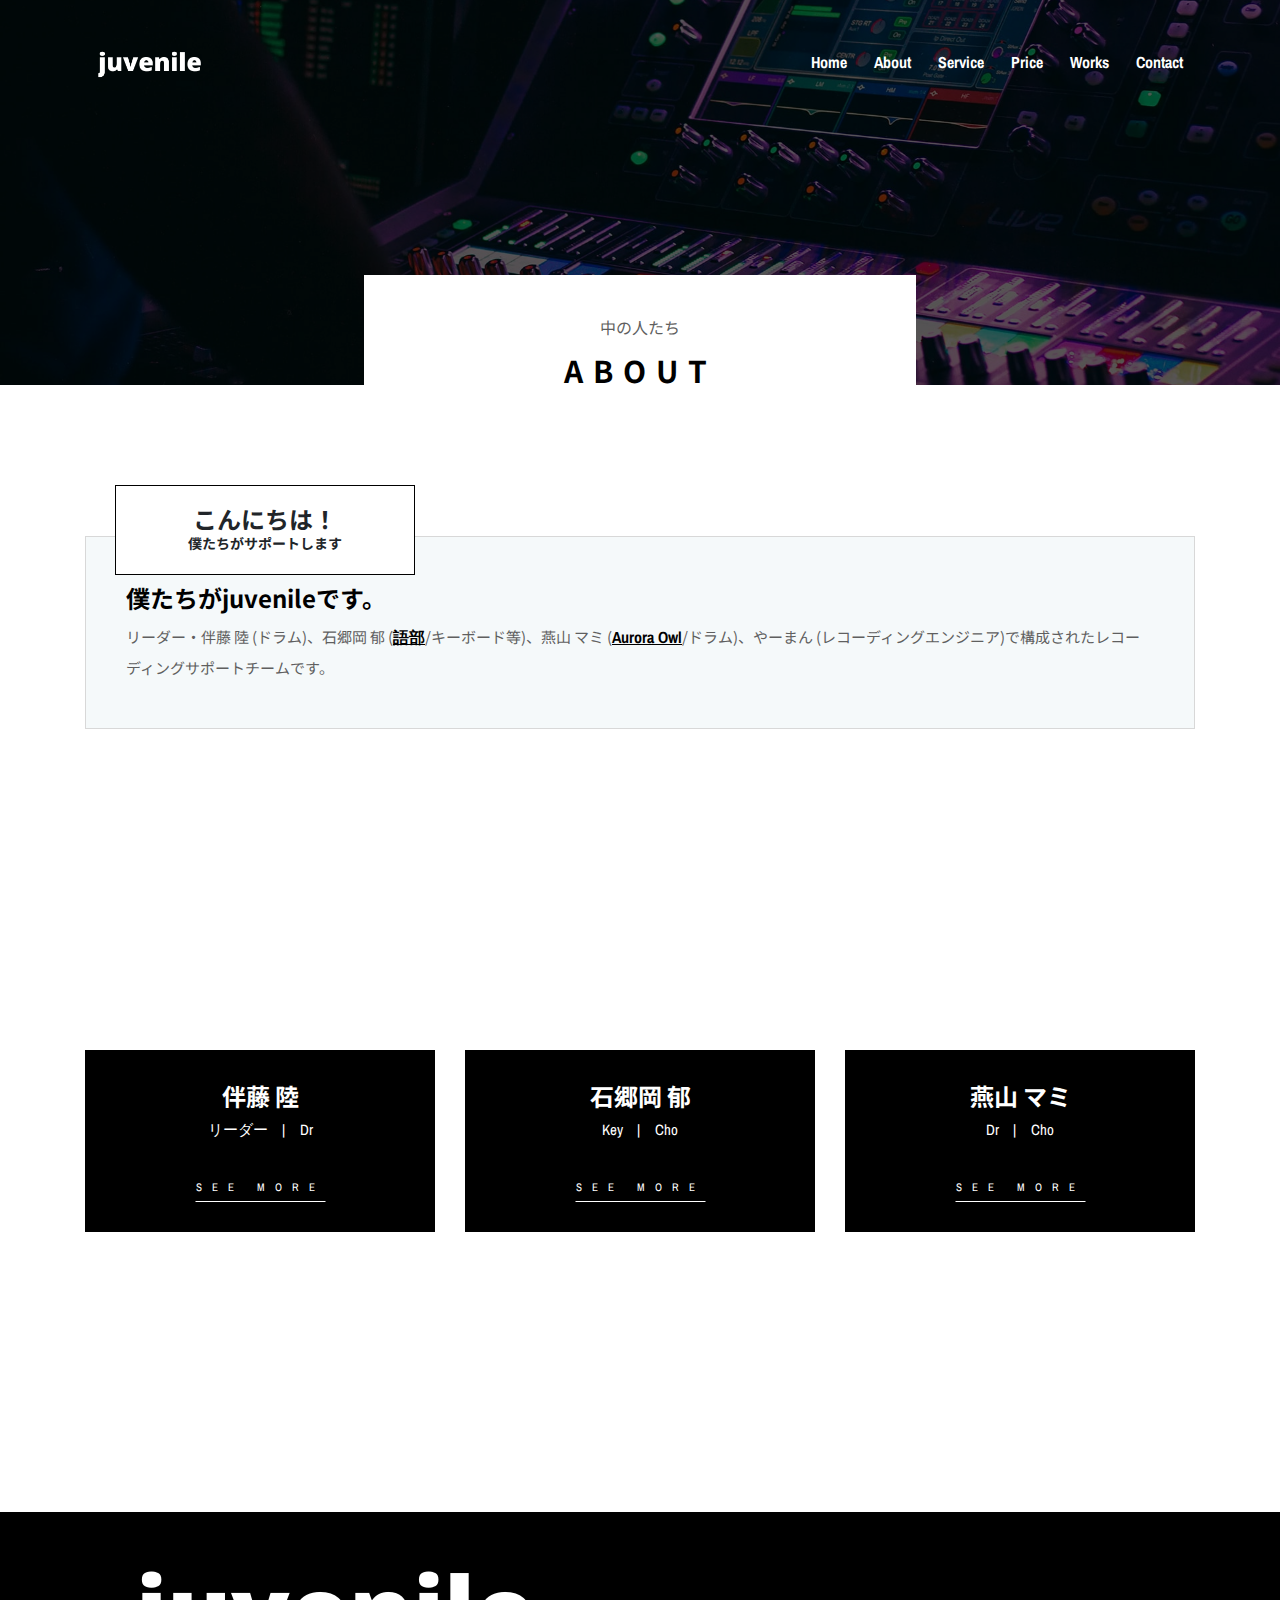
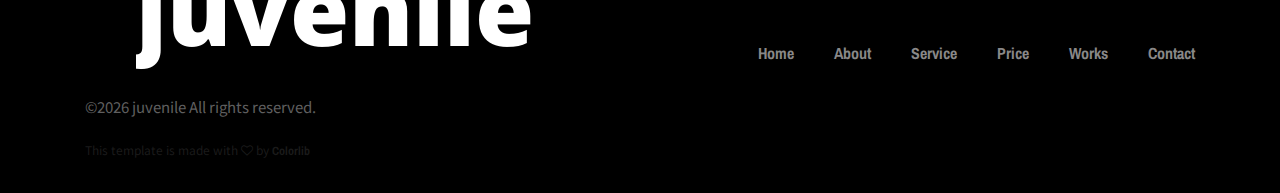
==== commit d1248f9f: "Add files via upload" ====
--- a/about.html
+++ b/about.html
@@ -119,7 +119,7 @@
                             <!-- Post Title -->
                             <h4 class="post-title">僕たちがjuvenileです。</h4>
                             <!-- Post Excerpt -->
-                            <p>リーダー・伴藤 陸 (ドラム)、石郷岡 郁 (<a href="https://twitter.com/thukinosaki"><u>語部</u></a>/キーボード等)、燕山 マミ (<a href="auroraowl.info"><u>Aurora Owl</u></a>/ドラム)、やーまん (レコーディングエンジニア)で構成されたレコーディングサポートチームです。</p>
+                            <p>リーダー・伴藤 陸 (ドラム)、石郷岡 郁 (<a href="https://twitter.com/thukinosaki"><u>語部</u></a>/キーボード等)、燕山 マミ (<a href="http://auroraowl.info"><u>Aurora Owl</u></a>/ドラム)、やーまん (レコーディングエンジニア)で構成されたレコーディングサポートチームです。</p>
                         </div>
                     </div>
 
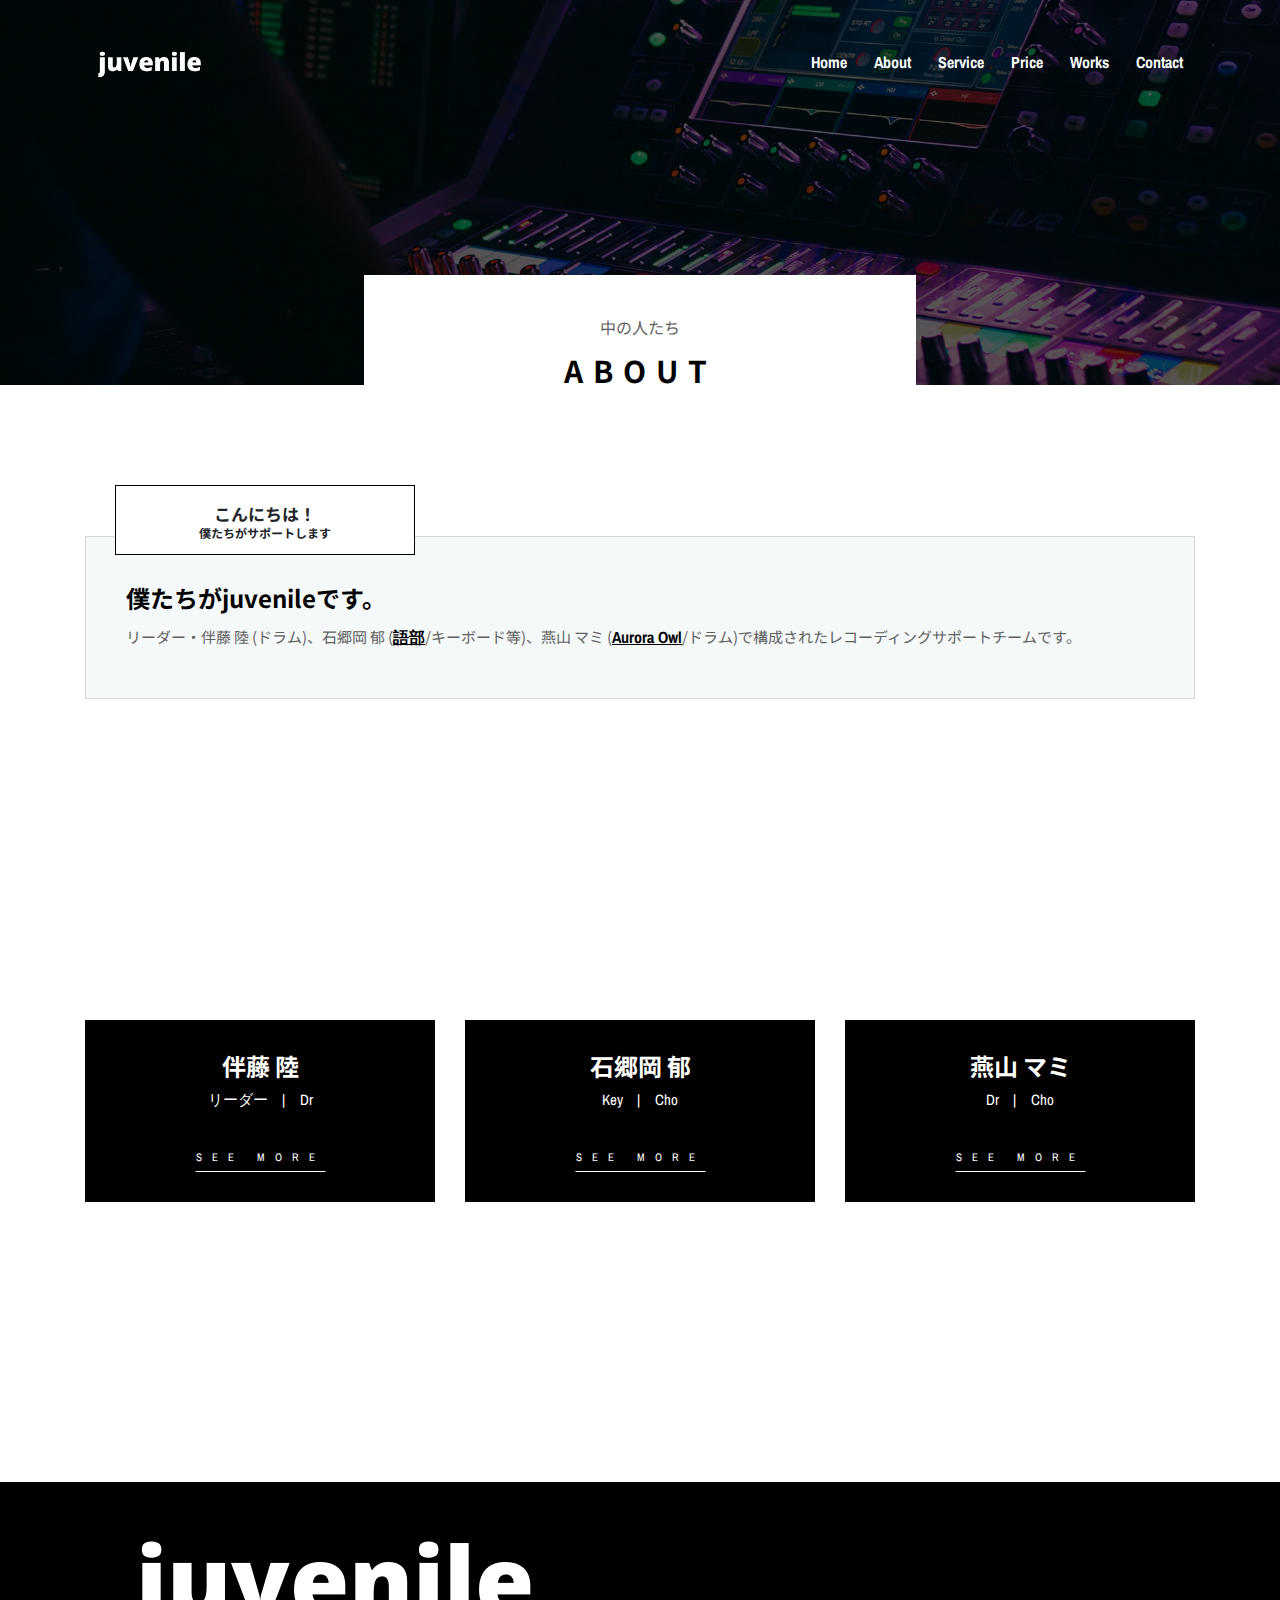
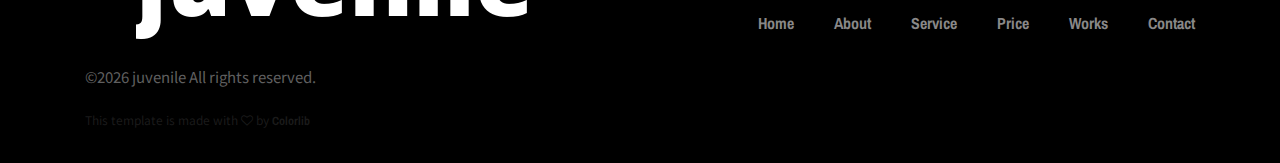
==== commit 85890690: "Add files via upload" ====
--- a/about.html
+++ b/about.html
@@ -63,7 +63,7 @@
                                     <li><a href="service.html">Service</a></li>
                                     <li><a href="price.html">Price</a></li>
                                     <li><a href="work.html">Works</a></li>
-                                    <li><a href="contact.html">Contact</a></li>
+                                    <li><a href="mailto:juvenile.musicteam@gmail.com">Contact</a></li>
                                    <!--<li><a href="#">Pages</a>
                                        <ul class="dropdown">
                                             <li><a href="index.html">Home</a></li>
@@ -119,7 +119,7 @@
                             <!-- Post Title -->
                             <h4 class="post-title">僕たちがjuvenileです。</h4>
                             <!-- Post Excerpt -->
-                            <p>リーダー・伴藤 陸 (ドラム)、石郷岡 郁 (<a href="https://twitter.com/thukinosaki"><u>語部</u></a>/キーボード等)、燕山 マミ (<a href="http://auroraowl.info"><u>Aurora Owl</u></a>/ドラム)、やーまん (レコーディングエンジニア)で構成されたレコーディングサポートチームです。</p>
+                            <p>リーダー・伴藤 陸 (ドラム)、石郷岡 郁 (<a href="https://twitter.com/thukinosaki"><u>語部</u></a>/キーボード等)、燕山 マミ (<a href="http://auroraowl.info"><u>Aurora Owl</u></a>/ドラム)で構成されたレコーディングサポートチームです。</p>
                         </div>
                     </div>
 
@@ -156,8 +156,16 @@
 
                             <!-- 折り畳まれ部分 -->
                             <div id="open1" style="display:none;clear:both;">
-                              <div class="gray"><br>riku<br>
-                              <br>ここに文字が入ります。ここに文字が入ります。ここに文字が入ります。ここに文字が入ります。ここに文字が入ります。ここに文字が入ります。
+                              <div class="gray"><br>rick<br>
+                              <br>1997年生まれ　鳥取県米子出身
+
+10歳より、マーチングや金管バンドを通し打楽器を始める。
+高校在学よりDUCCI氏（ex.KUMACHI,ARIA ASIA）へ師事。
+
+卒業後、尚美ミュージックカレッジへ入学。
+
+在学中は阿久井喜一郎氏、山村牧人氏より教示。
+ライブ・レコーディングを中心にアーティストをサポート。
                               </div>
                               <!--ここの部分が折りたたまれる＆展開される部分になります。
                               自由に記述してください。-->
@@ -189,7 +197,7 @@
                             <!-- 折り畳まれ部分 -->
                             <div id="open2" style="display:none;clear:both;">
                               <div class="gray"><br>kaoru<br>
-                              <br>ここに文字が入ります。ここに文字が入ります。ここに文字が入ります。ここに文字が入ります。ここに文字が入ります。ここに文字が入ります。
+                              <br>シンガーソングライターとしての自らの経験を活かし、歌い手や作り手の気持ちに沿ったアレンジ提案やキーボード、コーラス入れを担当します。
                               </div>
                             <!--ここの部分が折りたたまれる＆展開される部分になります。
                             自由に記述してください。-->
@@ -221,7 +229,7 @@
                             <!-- 折り畳まれ部分 -->
                             <div id="open3" style="display:none;clear:both;">
                               <div class="gray"><br>mami<br>
-                              <br>ここに文字が入ります。ここに文字が入ります。ここに文字が入ります。ここに文字が入ります。ここに文字が入ります。ここに文字が入ります。
+                              <br>ESPエンターテイメント東京ドラムコース卒業　juvenile事務局担当 ドラムとコーラスでお手伝いさせていただきます。サービスについて困ったことがあったら言ってくださいね。
                               </div>
                             <!--ここの部分が折りたたまれる＆展開される部分になります。
                             自由に記述してください。-->
--- a/style.css
+++ b/style.css
@@ -73,6 +73,11 @@
 .margin{
   margin: 150px;
 }
+
+.service{
+  margin: 30px;
+}
+
 
 /* :: 3.1.0 Spacing */
 .mt-15 {
@@ -1295,7 +1300,7 @@
     z-index: 1; }
     .single-blog-post .blog-post-thumb .post-date {
       width: 300px;
-      height: 90px;
+      height: 70px;
       border: 1px solid #000000;
       text-align: center;
       background-color: #fff;
@@ -1306,11 +1311,11 @@
       padding: 17px 0; }
       .single-blog-post .blog-post-thumb .post-date span {
         display: block;
-        font-size: 14px;
+        font-size: 12px;
         font-weight: 700;
         line-height: 1.3; }
         .single-blog-post .blog-post-thumb .post-date span:first-child {
-          font-size: 24px; }
+          font-size: 17px; }
   .single-blog-post .blog-content {
     background-color: #f5f9fa;
     padding: 45px 40px;
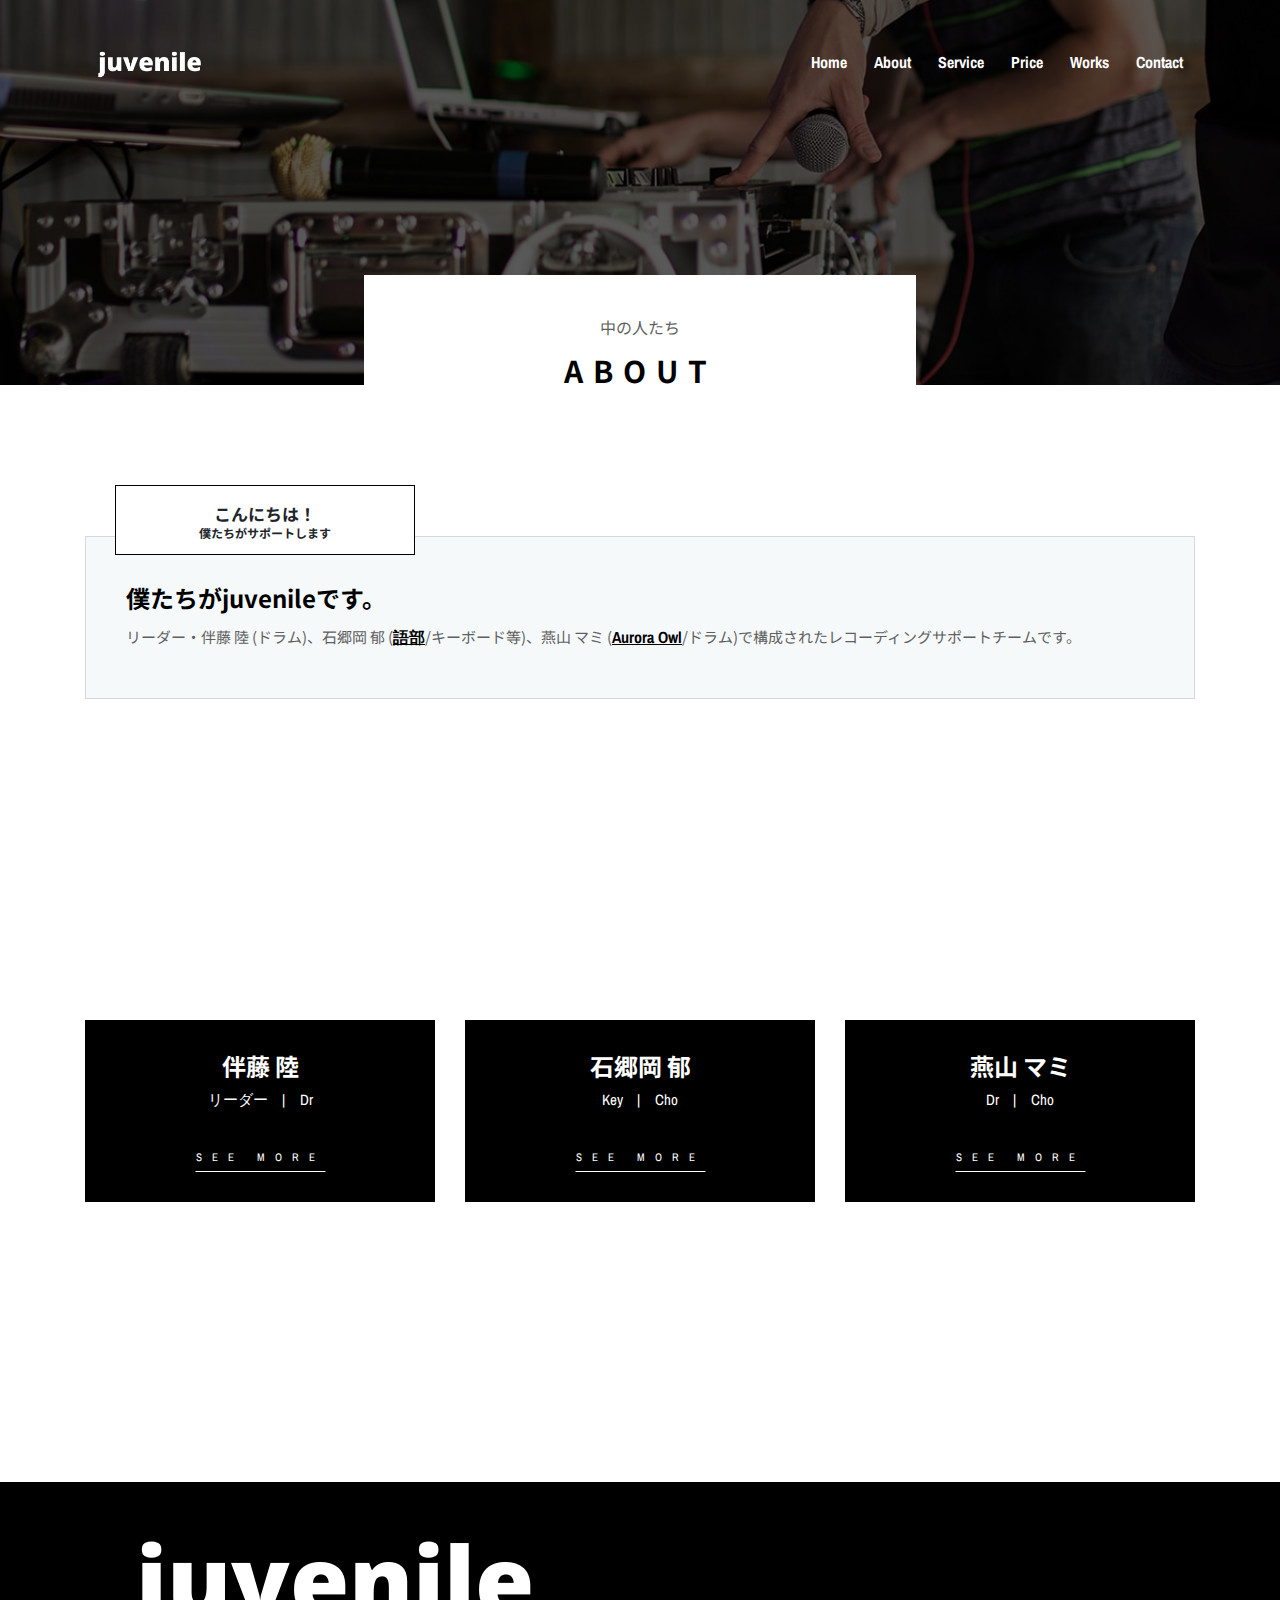
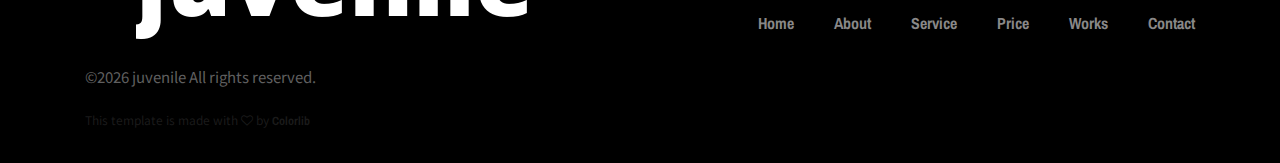
==== commit 2a706d7a: "Add files via upload" ====
--- a/about.html
+++ b/about.html
@@ -275,7 +275,7 @@
                           <li><a href="service.html">Service</a></li>
                           <li><a href="price.html">Price</a></li>
                           <li><a href="work.html">Works</a></li>
-                          <li><a href="contact.html">Contact</a></li>
+                          <li><a href="mailto:juvenile.musicteam@gmail.com">Contact</a></li>
                         </ul>
                     </div>
                 </div>
